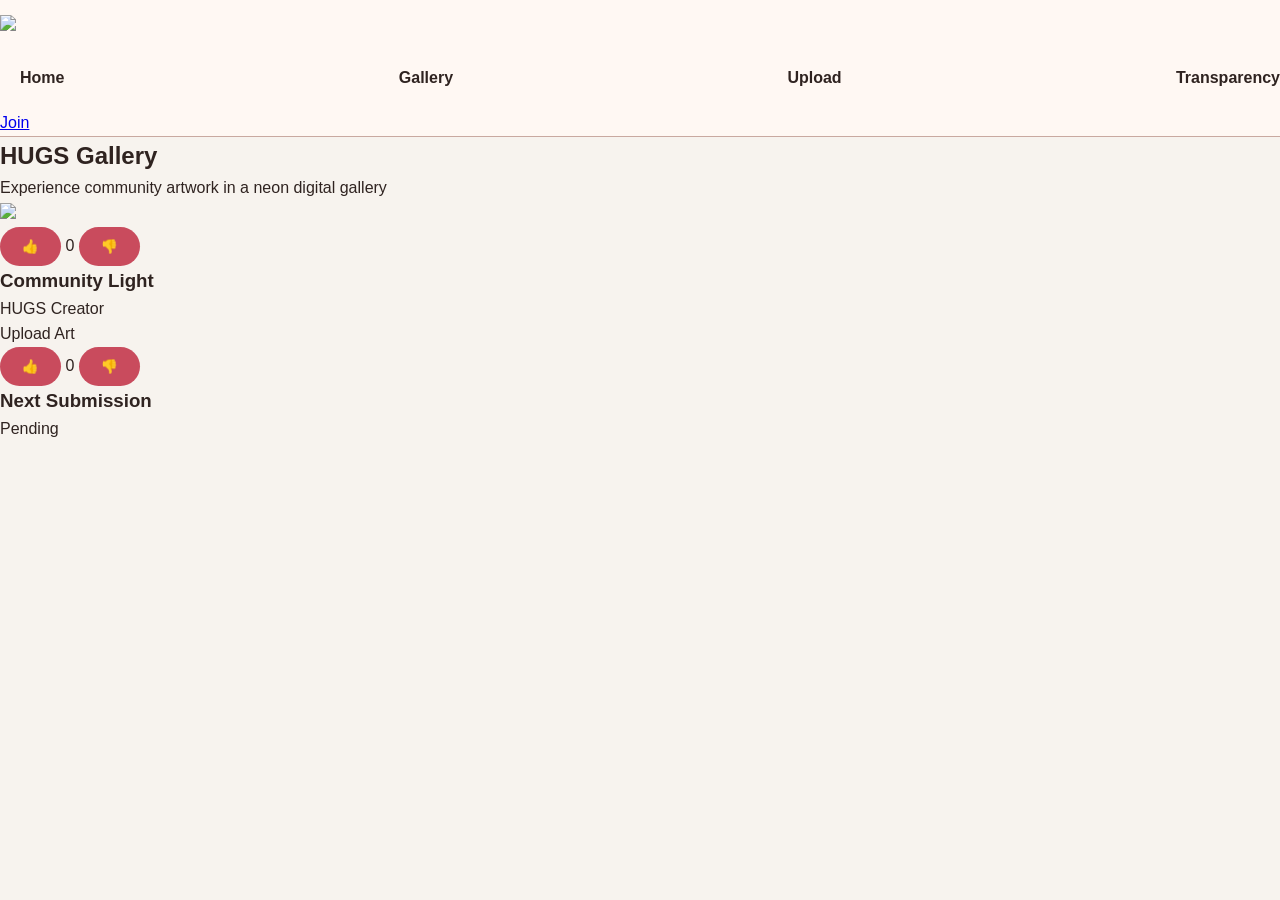
==== gallery.html @ dbb05c4e "Create gallery.html" ====
<!doctype html>
<html lang="en">
<head>
<meta charset="UTF-8" />
<meta name="viewport" content="width=device-width, initial-scale=1.0" />

<title>HUGS Neon Art Gallery</title>

<link rel="stylesheet" href="styles.css" />
</head>

<body>

<div class="bg-glow"></div>

<header class="site-header">
  <a href="index.html" class="logo">
    <img src="assets/hugslinks-graffiti.png">
  </a>

  <nav class="nav">
    <a href="index.html">Home</a>
    <a href="gallery.html" class="active">Gallery</a>
    <a href="upload-art.html">Upload</a>
    <a href="links.html">Transparency</a>
  </nav>

  <a href="purchase.html" class="wallet-btn">Join</a>
</header>

<main>

<section class="fine-gallery-hero">
  <h1>HUGS Gallery</h1>
  <p>Experience community artwork in a neon digital gallery</p>
</section>

<section class="gallery-wall">

  <article class="art-piece large" data-title="Community Light" data-artist="HUGS Creator">
    <img src="assets/sample-art-1.jpg">

    <div class="vote-actions">
      <button class="vote-btn thumbs-up">👍</button>
      <span class="vote-count">0</span>
      <button class="vote-btn thumbs-down">👎</button>
    </div>

    <div class="art-caption">
      <h3>Community Light</h3>
      <p>HUGS Creator</p>
    </div>
  </article>

  <article class="art-piece">
    <div class="art-placeholder">Upload Art</div>

    <div class="vote-actions">
      <button class="vote-btn thumbs-up">👍</button>
      <span class="vote-count">0</span>
      <button class="vote-btn thumbs-down">👎</button>
    </div>

    <div class="art-caption">
      <h3>Next Submission</h3>
      <p>Pending</p>
    </div>
  </article>

</section>

</main>

<div class="art-modal" id="artModal">
  <img id="modalImg">
  <div class="modal-info">
    <h2 id="modalTitle"></h2>
    <p id="modalArtist"></p>
  </div>
</div>

<script src="script.js"></script>
</body>
</html>
---- styles.css ----
:root{
--hugs-red:#C94B5D;
--hugs-red-dark:#A63A4A;
--hugs-red-soft:#E8B7B0;
--cream:#F7F3EE;
--offwhite:#FFF8F3;
--beige:#E8DDD2;
--outline:#C9A9A0;
--text:#2F2320;
}
*{box-sizing:border-box;margin:0;padding:0}
body{font-family:Arial,Helvetica,sans-serif;background:var(--cream);color:var(--text);line-height:1.6}
.container{width:90%;max-width:1200px;margin:auto}
header{background:var(--offwhite);border-bottom:1px solid var(--outline)}
.nav{display:flex;justify-content:space-between;align-items:center;padding:20px 0}
.logo{font-size:28px;font-weight:bold;color:var(--hugs-red)}
nav a{margin-left:20px;text-decoration:none;color:var(--text);font-weight:600}
nav a:hover{color:var(--hugs-red)}
.hero{padding:80px 0;background:var(--offwhite);text-align:center}
.hero h1{font-size:44px;margin-bottom:20px}
.btn{background:var(--hugs-red);color:white;padding:12px 24px;border-radius:30px;text-decoration:none;display:inline-block;margin-top:20px}
.btn:hover{background:var(--hugs-red-dark)}
.section{padding:70px 0}
.cards{display:grid;grid-template-columns:repeat(auto-fit,minmax(250px,1fr));gap:30px}
.card{background:white;padding:20px;border-radius:18px;border:1px solid var(--outline);text-align:center}
.card img{width:100%;border-radius:12px;margin-bottom:15px}
footer{background:var(--beige);padding:40px 0;text-align:center;margin-top:60px}
input,textarea{width:100%;padding:12px;border-radius:10px;border:1px solid var(--outline);margin-bottom:15px}
button{background:var(--hugs-red);color:white;padding:12px 22px;border:none;border-radius:25px;cursor:pointer}
button:hover{background:var(--hugs-red-dark)}
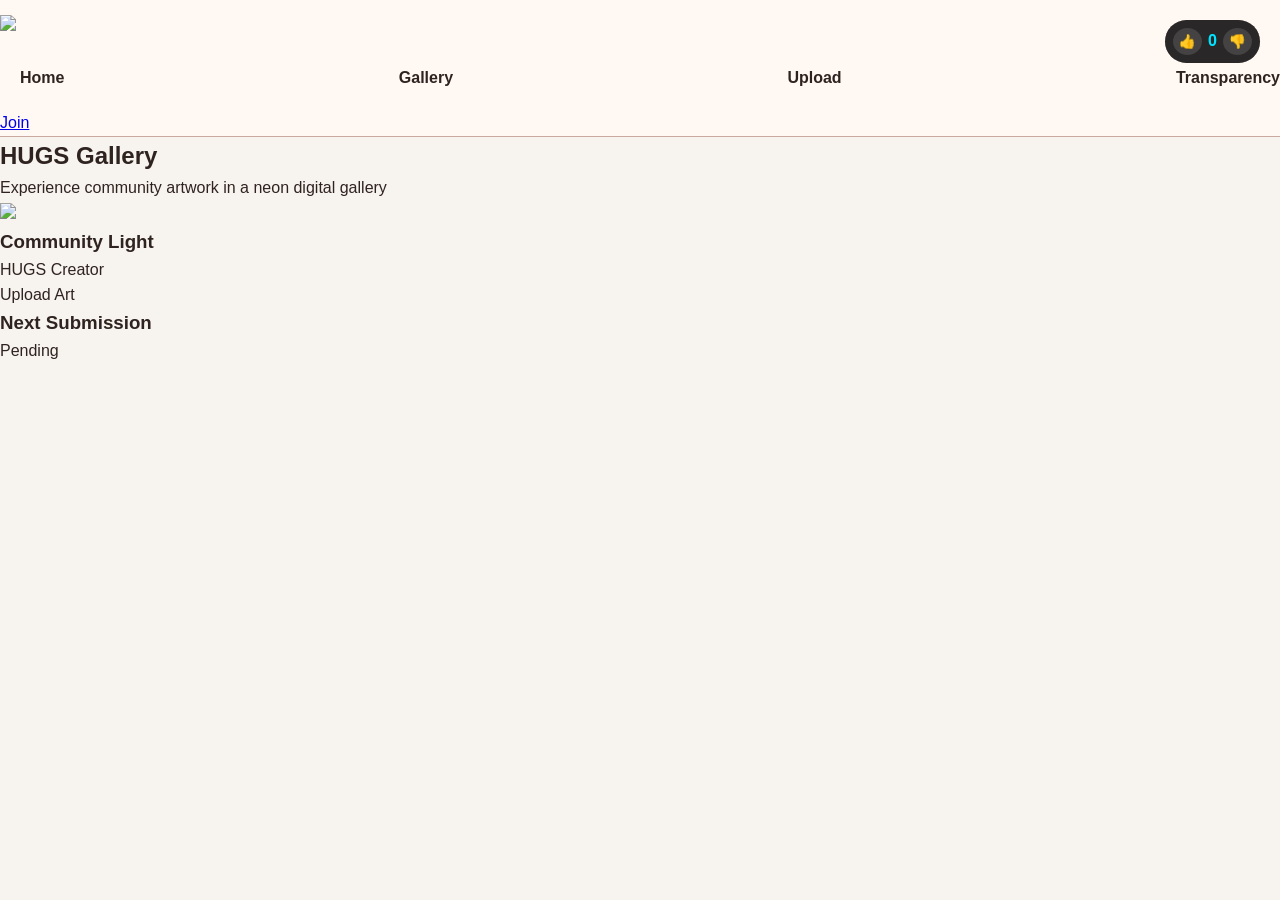
==== commit d8a9ef9d: "Update gallery.html" ====
--- a/gallery.html
+++ b/gallery.html
@@ -80,5 +80,7 @@
 </div>
 
 <script src="script.js"></script>
+  <script src="script.js"></script>
+</body>
 </body>
 </html>
--- a/styles.css
+++ b/styles.css
@@ -29,3 +29,39 @@
 input,textarea{width:100%;padding:12px;border-radius:10px;border:1px solid var(--outline);margin-bottom:15px}
 button{background:var(--hugs-red);color:white;padding:12px 22px;border:none;border-radius:25px;cursor:pointer}
 button:hover{background:var(--hugs-red-dark)}
+.vote-actions{
+  position:absolute;
+  top:20px;
+  right:20px;
+  display:flex;
+  gap:6px;
+  background:rgba(0,0,0,.6);
+  padding:8px;
+  border-radius:999px;
+}
+
+.vote-btn{
+  background:rgba(255,255,255,.1);
+  border:none;
+  color:white;
+  padding:6px;
+  border-radius:50%;
+  cursor:pointer;
+}
+
+.vote-count{
+  color:#00e5ff;
+  font-weight:bold;
+}
+
+.floating-heart{
+  position:fixed;
+  font-size:20px;
+  animation:floatUp 2.5s ease-out forwards;
+  pointer-events:none;
+}
+
+@keyframes floatUp{
+  0%{opacity:1; transform:translateY(0)}
+  100%{opacity:0; transform:translateY(-120px)}
+}
